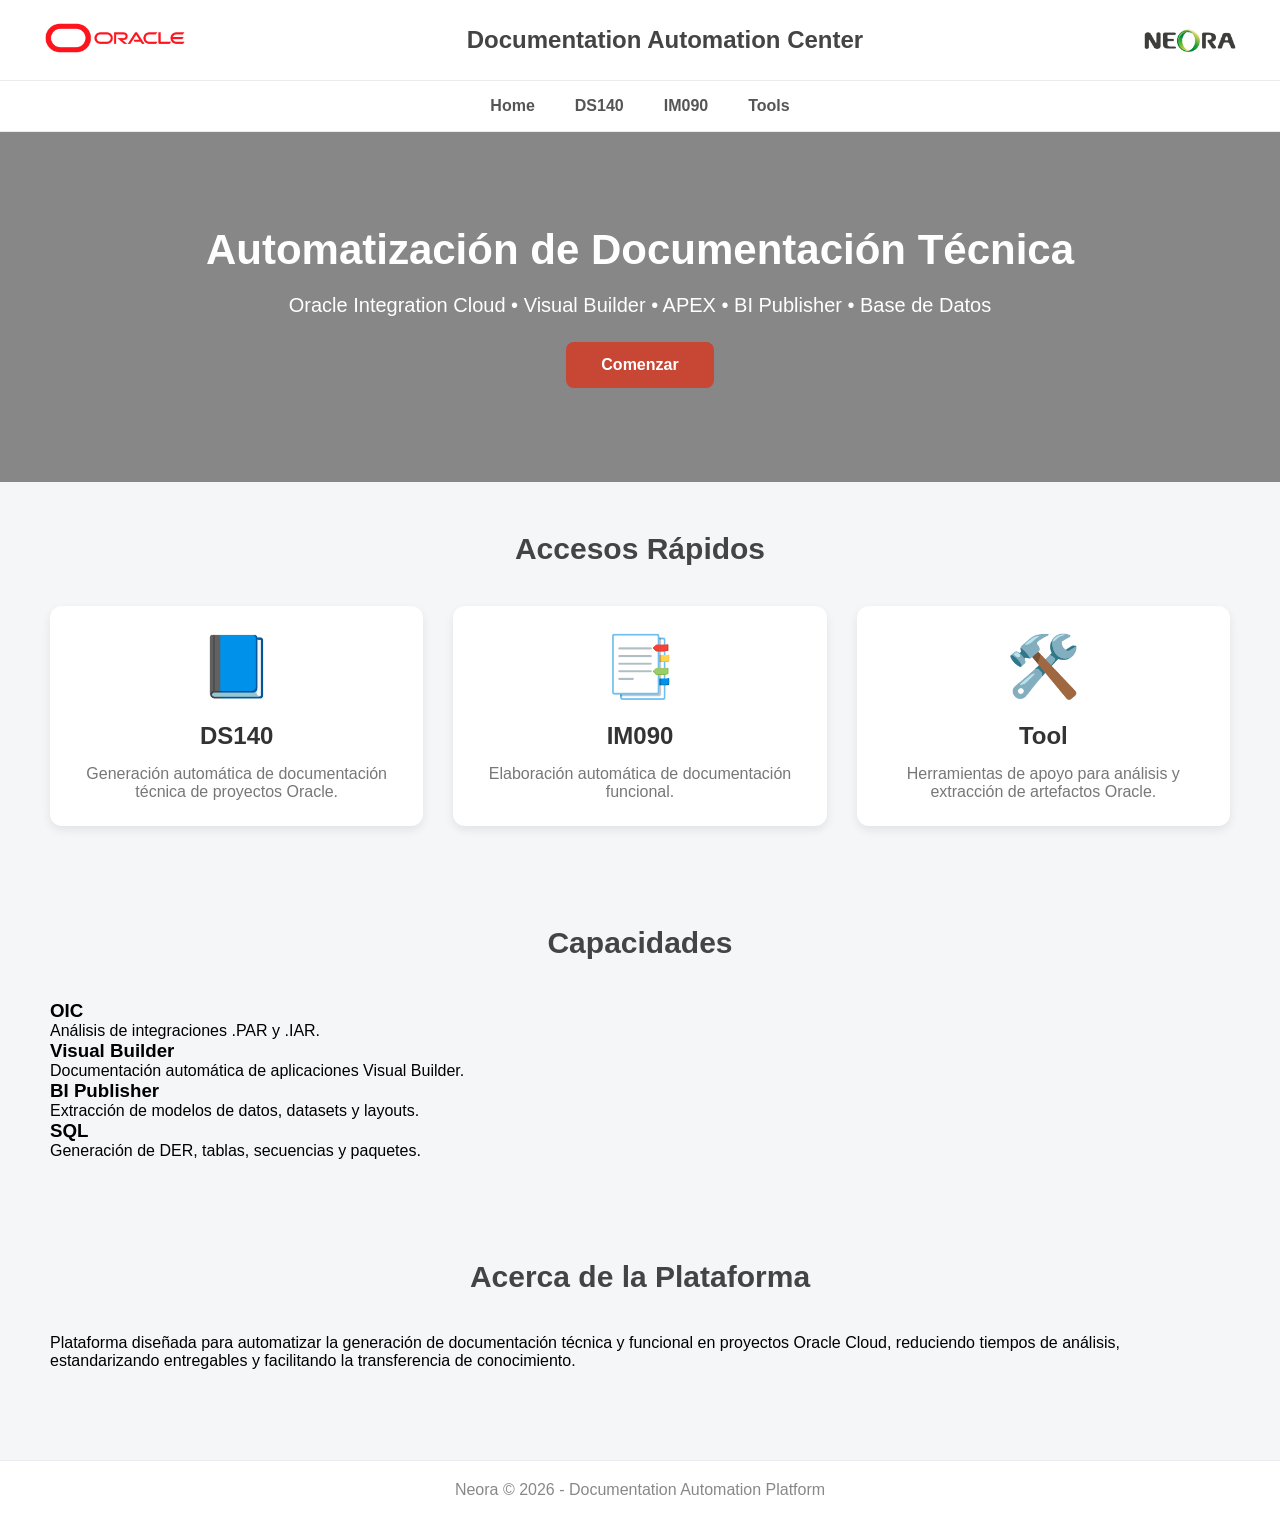
==== oic_doc_generator/frontend/index.html @ 06ca03c2 "Cambio de monolito a front y back" ====
<!DOCTYPE html>

<html lang="es">

<head>

    <meta charset="UTF-8">

    <meta
        name="viewport"
        content="width=device-width, initial-scale=1.0">

    <title>
        Documentation Automation Center
    </title>

    <!-- GLOBAL -->

    <link
        rel="stylesheet"
        href="css/style.css">

    <!-- PAGES -->

    <link
        rel="stylesheet"
        href="css/home.css">

    <link
        rel="stylesheet"
        href="css/ds140.css">

    <link
        rel="stylesheet"
        href="css/im090.css">

    <link
        rel="stylesheet"
        href="css/tools.css">

</head>

<body>

    <!-- HEADER -->

    <header class="header">

        <div class="header-left">

            <img
                src="assets/oracle_logo.jpg"
                alt="Oracle"
                class="logooracle">

        </div>

        <div class="center-title">

            Documentation Automation Center

        </div>

        <div class="header-right">

            <img
                src="assets/neora_logo.png"
                alt="Neora"
                class="logoneora">

        </div>

    </header>

    <!-- MENU -->

    <nav class="navbar">

        <a
            href="#home"
            class="nav-item">

            Home

        </a>

        <a
            href="#ds140"
            class="nav-item">

            DS140

        </a>

        <a
            href="#im090"
            class="nav-item">

            IM090

        </a>

        <a
            href="#tools"
            class="nav-item">

            Tools

        </a>

    </nav>

    <!-- CONTENIDO DINÁMICO -->

    <main id="app">

    </main>

    <!-- FOOTER -->

    <footer class="footer">

        Neora © 2026 - Documentation Automation Platform

    </footer>

    <!-- JS -->

    <script src="js/router.js"></script>

    <script src="js/ds140.js"></script>

</body>

</html>
---- oic_doc_generator/frontend/css/style.css ----
*{
margin:0;
padding:0;
box-sizing:border-box;
font-family:
"Segoe UI",
Arial,
sans-serif;
}

body{
background:#f5f6f8;
}

/* =========================================
HEADER
========================================= */
.logoneora{
    max-height: 50px;
    max-width: 100px;
}
.logooracle{
    max-height: 100px;
    max-width: 150px;
}

.header{


height:80px;

background:white;

display:flex;

justify-content:space-between;

align-items:center;

padding:0 40px;

box-shadow:
    0 2px 10px rgba(
        0,
        0,
        0,
        .08
    );


}

.logo{


font-size:28px;

font-weight:bold;


}

.oracle{
color:#C74634;
}

.neora{
color:#1E3A8A;
}

.center-title{


font-size:24px;

font-weight:600;

color:#444;


}

/* =========================================
MENU
========================================= */

.navbar{


background:white;

display:flex;

justify-content:center;

gap:40px;

padding:16px;

border-top:
    1px solid #ececec;

border-bottom:
    1px solid #ececec;


}

.nav-item{


text-decoration:none;

color:#555;

font-weight:600;

transition:.3s;


}

.nav-item:hover{


color:#C74634;


}

/* =========================================
HERO
========================================= */

.hero{


height:350px;

background:
    linear-gradient(
        rgba(0,0,0,.45),
        rgba(0,0,0,.45)
    ),
    url(
        "https://images.unsplash.com/photo-1451187580459-43490279c0fa"
    );

background-size:cover;

background-position:center;

display:flex;

justify-content:center;

align-items:center;

text-align:center;


}

.hero-content{


color:white;


}

.hero h1{


font-size:42px;

margin-bottom:20px;


}

.hero p{


font-size:20px;

margin-bottom:25px;


}

.hero button{


background:#C74634;

color:white;

border:none;

border-radius:8px;

padding:14px 35px;

cursor:pointer;

font-size:16px;

font-weight:bold;


}

/* =========================================
CARDS
========================================= */

.section{


max-width:1300px;

margin:auto;

padding:50px;


}

.section-title{


text-align:center;

font-size:30px;

color:#444;

margin-bottom:40px;


}

.cards{


display:grid;

grid-template-columns:
    repeat(
        3,
        1fr
    );

gap:30px;


}

.card{


background:white;

border-radius:15px;

padding:35px;

text-align:center;

cursor:pointer;

transition:.3s;

box-shadow:
    0 4px 12px rgba(
        0,
        0,
        0,
        .08
    );


}

.card:hover{


transform:
    translateY(-5px);

box-shadow:
    0 8px 20px rgba(
        0,
        0,
        0,
        .12
    );


}

.card-icon{


font-size:60px;

margin-bottom:20px;


}

.card-title{


font-size:24px;

font-weight:bold;

color:#333;

margin-bottom:15px;


}

.card-desc{


color:#777;


}

/* =========================================
FOOTER
========================================= */

.footer{


background:white;

margin-top:40px;

padding:20px;

text-align:center;

color:#888;

border-top:
    1px solid #ececec;


}
---- oic_doc_generator/frontend/css/ds140.css ----
.ds140-container{

max-width:1400px;

margin:auto;

padding:40px;

}

.card{

background:white;

border-radius:12px;

padding:25px;

box-shadow:
    0 4px 10px rgba(
        0,
        0,
        0,
        .08
    );

}

.page-header{

margin-bottom:30px;

}

.page-header h1{

color:#C74634;

}

.form-grid{

display:grid;

grid-template-columns:
    repeat(
        2,
        1fr
    );

gap:20px;

}

.form-grid input{

width:100%;

padding:10px;

}

.top-layout{

margin-top:30px;

display:grid;

grid-template-columns:
    1fr 1fr;

gap:25px;

}

.components{

display:flex;

flex-direction:column;

gap:15px;

}

.summary{

display:flex;

flex-direction:column;

gap:12px;

}

.artifacts{

margin-top:30px;

}

.accordion{

background:white;

margin-bottom:15px;

border-radius:10px;

overflow:hidden;

box-shadow:
    0 4px 10px rgba(
        0,
        0,
        0,
        .06
    );

}

.accordion summary{

padding:18px;

cursor:pointer;

font-weight:600;

}

.dropzone{

margin:20px;

border:2px dashed #cfd8dc;

border-radius:8px;

min-height:120px;

display:flex;

align-items:center;

justify-content:center;

color:#888;

}

.generate-section{

text-align:center;

margin-top:40px;

}

.generate-btn{

background:#C74634;

color:white;

border:none;

padding:15px 40px;

border-radius:8px;

font-size:16px;

cursor:pointer;

}
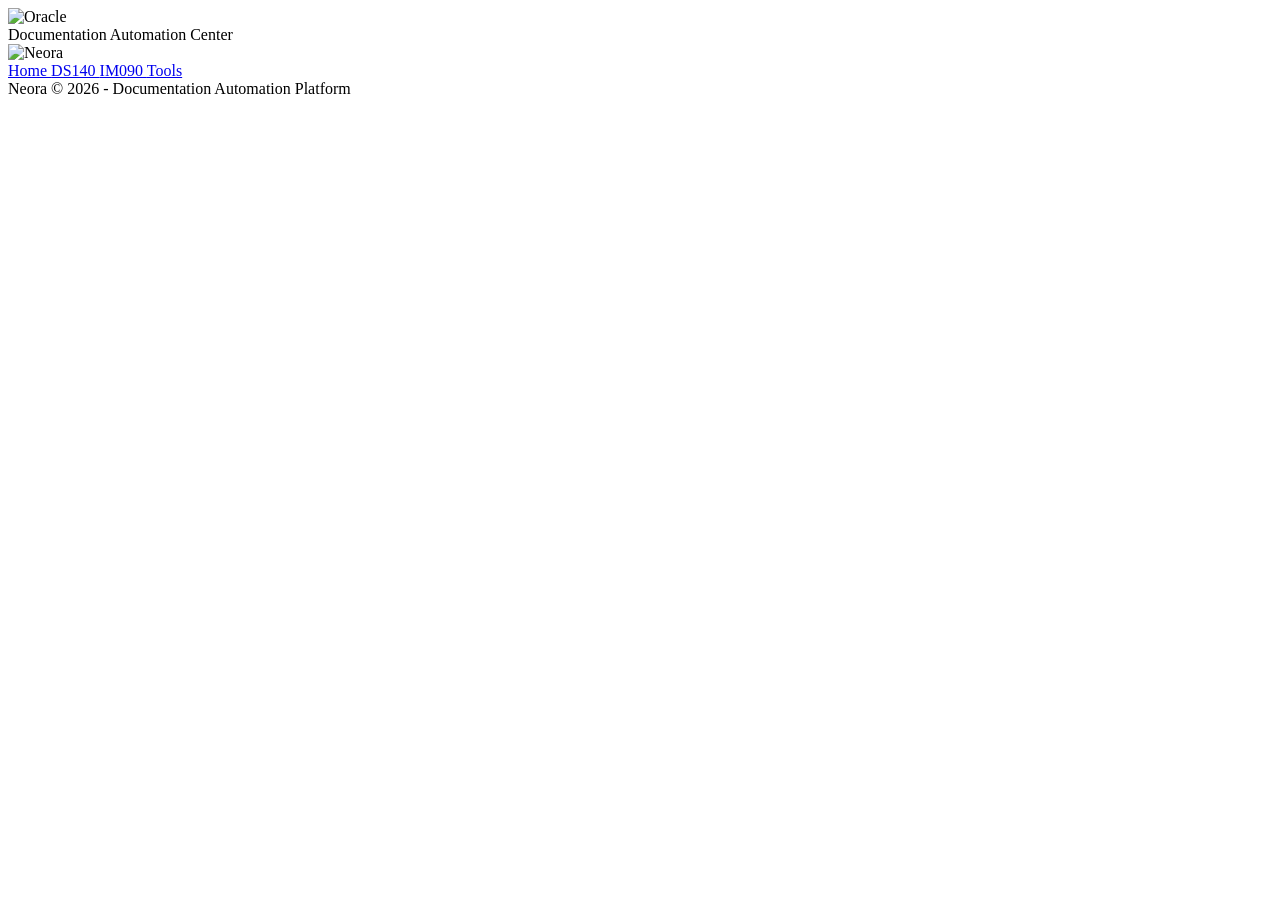
==== commit acedd945: "deploy render" ====
--- a/oic_doc_generator/frontend/index.html
+++ b/oic_doc_generator/frontend/index.html
@@ -18,25 +18,25 @@
 
     <link
         rel="stylesheet"
-        href="css/style.css">
+        href="/static/css/style.css">
 
     <!-- PAGES -->
 
     <link
         rel="stylesheet"
-        href="css/home.css">
+        href="/static/css/home.css">
 
     <link
         rel="stylesheet"
-        href="css/ds140.css">
+        href="/static/css/ds140.css">
 
     <link
         rel="stylesheet"
-        href="css/im090.css">
+        href="/static/css/im090.css">
 
     <link
         rel="stylesheet"
-        href="css/tools.css">
+        href="/static/css/tools.css">
 
 </head>
 
@@ -49,7 +49,7 @@
         <div class="header-left">
 
             <img
-                src="assets/oracle_logo.jpg"
+                src="/static/assets/oracle_logo.jpg"
                 alt="Oracle"
                 class="logooracle">
 
@@ -64,7 +64,7 @@
         <div class="header-right">
 
             <img
-                src="assets/neora_logo.png"
+                src="/static/assets/neora_logo.png"
                 alt="Neora"
                 class="logoneora">
 
@@ -126,9 +126,9 @@
 
     <!-- JS -->
 
-    <script src="js/router.js"></script>
+    <script src="/static/js/router.js"></script>
 
-    <script src="js/ds140.js"></script>
+    <script src="/static/js/ds140.js"></script>
 
 </body>
 
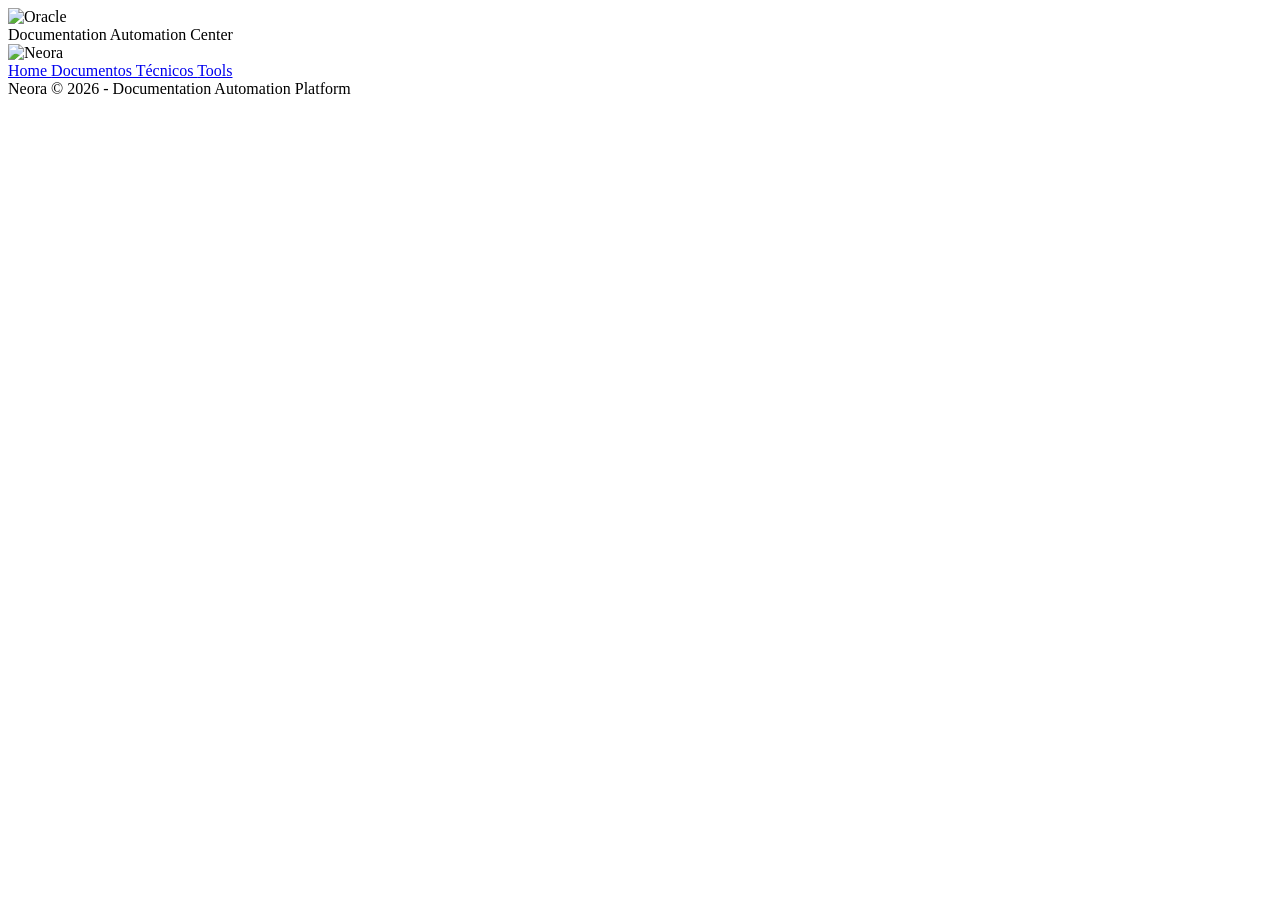
==== commit d33ab4e0: "fix css" ====
--- a/oic_doc_generator/frontend/index.html
+++ b/oic_doc_generator/frontend/index.html
@@ -6,9 +6,7 @@
 
     <meta charset="UTF-8">
 
-    <meta
-        name="viewport"
-        content="width=device-width, initial-scale=1.0">
+    <meta name="viewport" content="width=device-width, initial-scale=1.0">
 
     <title>
         Documentation Automation Center
@@ -16,27 +14,17 @@
 
     <!-- GLOBAL -->
 
-    <link
-        rel="stylesheet"
-        href="/static/css/style.css">
+    <link rel="stylesheet" href="/static/css/style.css">
 
     <!-- PAGES -->
 
-    <link
-        rel="stylesheet"
-        href="/static/css/home.css">
+    <link rel="stylesheet" href="/static/css/home.css">
 
-    <link
-        rel="stylesheet"
-        href="/static/css/ds140.css">
+    <link rel="stylesheet" href="/static/css/ds140.css">
 
-    <link
-        rel="stylesheet"
-        href="/static/css/im090.css">
+    <link rel="stylesheet" href="/static/css/im090.css">
 
-    <link
-        rel="stylesheet"
-        href="/static/css/tools.css">
+    <link rel="stylesheet" href="/static/css/tools.css">
 
 </head>
 
@@ -48,10 +36,7 @@
 
         <div class="header-left">
 
-            <img
-                src="/static/assets/oracle_logo.jpg"
-                alt="Oracle"
-                class="logooracle">
+            <img src="/static/assets/oracle_logo.jpg" alt="Oracle" class="logooracle">
 
         </div>
 
@@ -63,10 +48,7 @@
 
         <div class="header-right">
 
-            <img
-                src="/static/assets/neora_logo.png"
-                alt="Neora"
-                class="logoneora">
+            <img src="/static/assets/neora_logo.png" alt="Neora" class="logoneora">
 
         </div>
 
@@ -76,33 +58,19 @@
 
     <nav class="navbar">
 
-        <a
-            href="#home"
-            class="nav-item">
+        <a href="#home" class="nav-item">
 
             Home
 
         </a>
 
-        <a
-            href="#ds140"
-            class="nav-item">
+        <a href="#ds140" class="nav-item">
 
-            DS140
+            Documentos Técnicos
 
         </a>
 
-        <a
-            href="#im090"
-            class="nav-item">
-
-            IM090
-
-        </a>
-
-        <a
-            href="#tools"
-            class="nav-item">
+        <a href="#tools" class="nav-item">
 
             Tools
 
